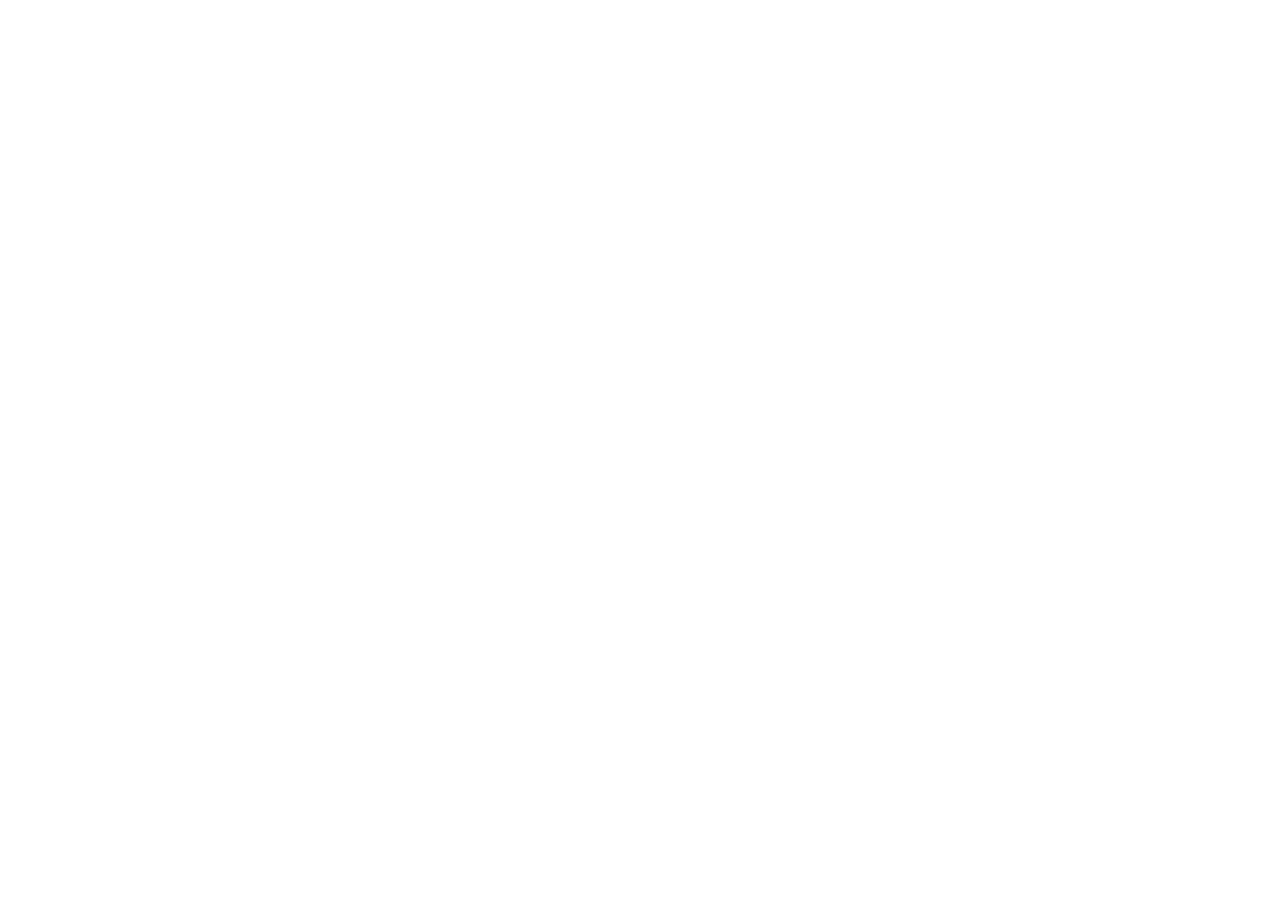
==== index.html @ 925f5c83 "Create index.html" ====
<!DOCTYPE html>
<html lang="en">
<head>
  <meta charset="UTF-8" />
  <meta name="viewport" content="width=device-width, initial-scale=1.0" />
  <title>Australian Appliance Energy Consumption</title>
  <link rel="stylesheet" href="Style.css" />
</head>
<body>
  
</body>
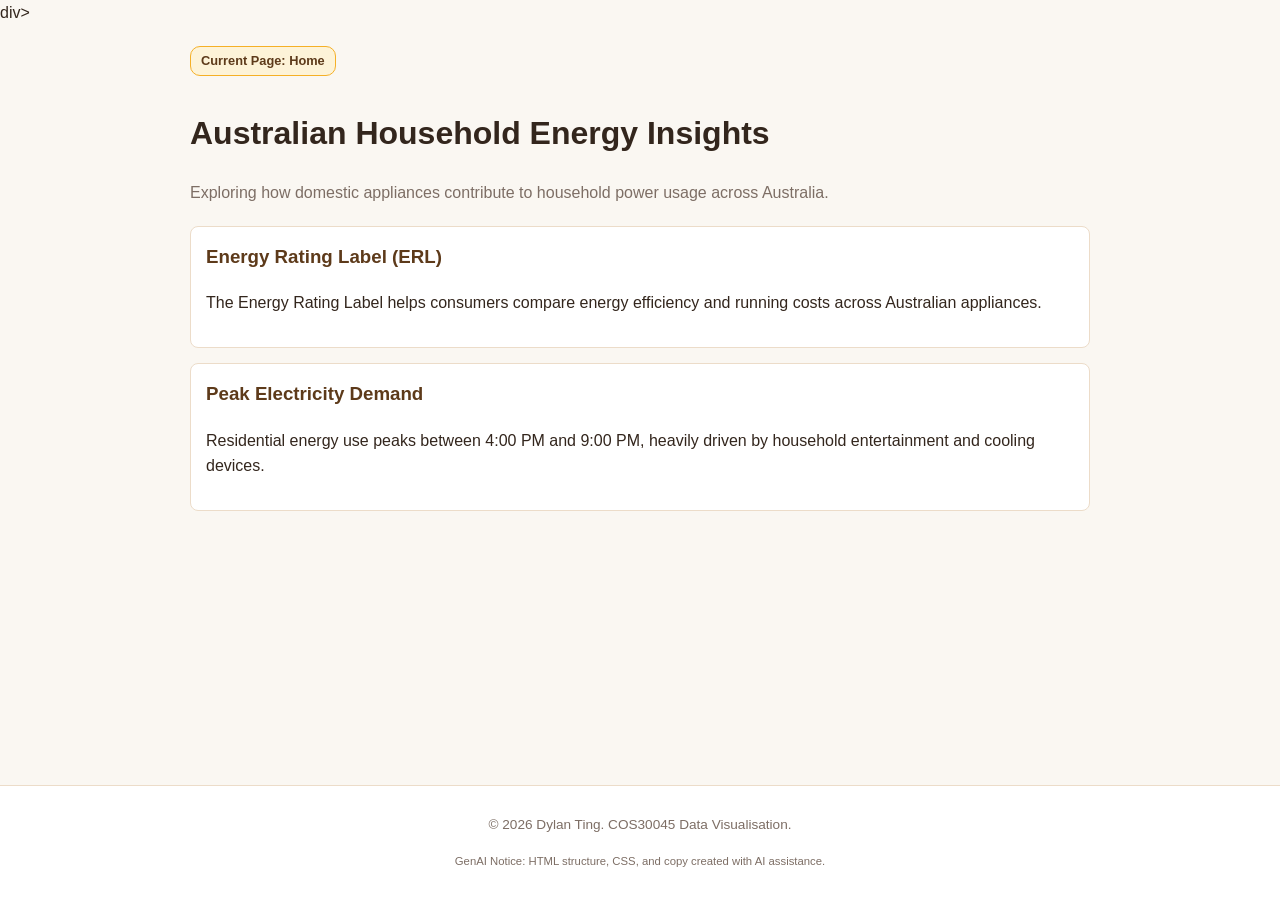
==== commit 5d6a71c5: "Remove navigation bar header from index.html Removed the navigation bar header and replaced it with " ====
--- a/index.html
+++ b/index.html
@@ -3,9 +3,37 @@
 <head>
   <meta charset="UTF-8" />
   <meta name="viewport" content="width=device-width, initial-scale=1.0" />
-  <title>Australian Appliance Energy Consumption</title>
+  <title>Home - EnergyWatch AU</title>
   <link rel="stylesheet" href="Style.css" />
 </head>
 <body>
-  
-</body>+
+  <!-- Navigation Bar -->
+ <div id="navbar-pl"></div>div>
+
+  <!-- Page Content -->
+  <main class="container">
+    <div class="page-badge">Current Page: Home</div>
+    <h1>Australian Household Energy Insights</h1>
+    <p class="subtitle">Exploring how domestic appliances contribute to household power usage across Australia.</p>
+
+    <div class="content-box">
+      <h3>Energy Rating Label (ERL)</h3>
+      <p>The Energy Rating Label helps consumers compare energy efficiency and running costs across Australian appliances.</p>
+    </div>
+
+    <div class="content-box">
+      <h3>Peak Electricity Demand</h3>
+      <p>Residential energy use peaks between 4:00 PM and 9:00 PM, heavily driven by household entertainment and cooling devices.</p>
+    </div>
+  </main>
+
+  <!-- Footer -->
+  <footer>
+    <p>&copy; 2026 Dylan Ting. COS30045 Data Visualisation.</p>
+    <p><small>GenAI Notice: HTML structure, CSS, and copy created with AI assistance.</small></p>
+  </footer>
+
+  <script src="script.js"></script>
+</body>
+</html>
--- a/Style.css
+++ b/Style.css
@@ -0,0 +1,117 @@
+/* Basic Page Setup */
+body {
+  margin: 0;
+  font-family: Arial, sans-serif;
+  background-color: #faf7f2;
+  color: #33261d;
+  line-height: 1.6;
+  min-height: 100vh;
+  display: flex;
+  flex-direction: column;
+}
+
+.container {
+  width: 90%;
+  max-width: 900px;
+  margin: 20px auto;
+  flex: 1; /* Pushes the footer down to the very bottom */
+}
+
+/* Navigation Bar */
+header {
+  background-color: #ffffff;
+  border-bottom: 2px solid #ecdcc9;
+}
+
+.navbar {
+  display: flex;
+  justify-content: space-between;
+  align-items: center;
+  max-width: 900px;
+  margin: 0 auto;
+  padding: 10px 15px;
+}
+
+.nav-brand {
+  display: flex;
+  align-items: center;
+  gap: 10px;
+  text-decoration: none;
+  font-size: 1.1rem;
+  font-weight: bold;
+  color: #5d3a1a;
+}
+
+.power-logo {
+  width: 35px;
+  height: 35px;
+}
+
+/* Navigation Links */
+.nav-links {
+  display: flex;
+  align-items: center;
+}
+
+.nav-link {
+  text-decoration: none;
+  padding: 6px 14px;
+  color: #7d6e65;
+  font-weight: bold;
+  border-radius: 15px;
+  margin-left: 5px;
+}
+
+.nav-link:hover {
+  background-color: #fdf3d8;
+  color: #5d3a1a;
+}
+
+/* Active Page Highlight */
+.nav-link.active {
+  background-color: #5d3a1a;
+  color: #ffffff;
+}
+
+/* Page Indicator Badge */
+.page-badge {
+  display: inline-block;
+  font-size: 0.8rem;
+  font-weight: bold;
+  background-color: #fdf3d8;
+  color: #5d3a1a;
+  border: 1px solid #f5b027;
+  padding: 4px 10px;
+  border-radius: 10px;
+  margin-bottom: 10px;
+}
+
+/* Content Boxes */
+.subtitle {
+  color: #7d6e65;
+  margin-bottom: 20px;
+}
+
+.content-box {
+  background: #ffffff;
+  border: 1px solid #ecdcc9;
+  border-radius: 8px;
+  padding: 15px;
+  margin-bottom: 15px;
+}
+
+.content-box h3 {
+  margin-top: 0;
+  color: #5d3a1a;
+}
+
+/* Footer Pushed to Bottom */
+footer {
+  text-align: center;
+  background: #ffffff;
+  border-top: 1px solid #ecdcc9;
+  padding: 15px 0;
+  font-size: 0.85rem;
+  color: #7d6e65;
+  width: 100%;
+}
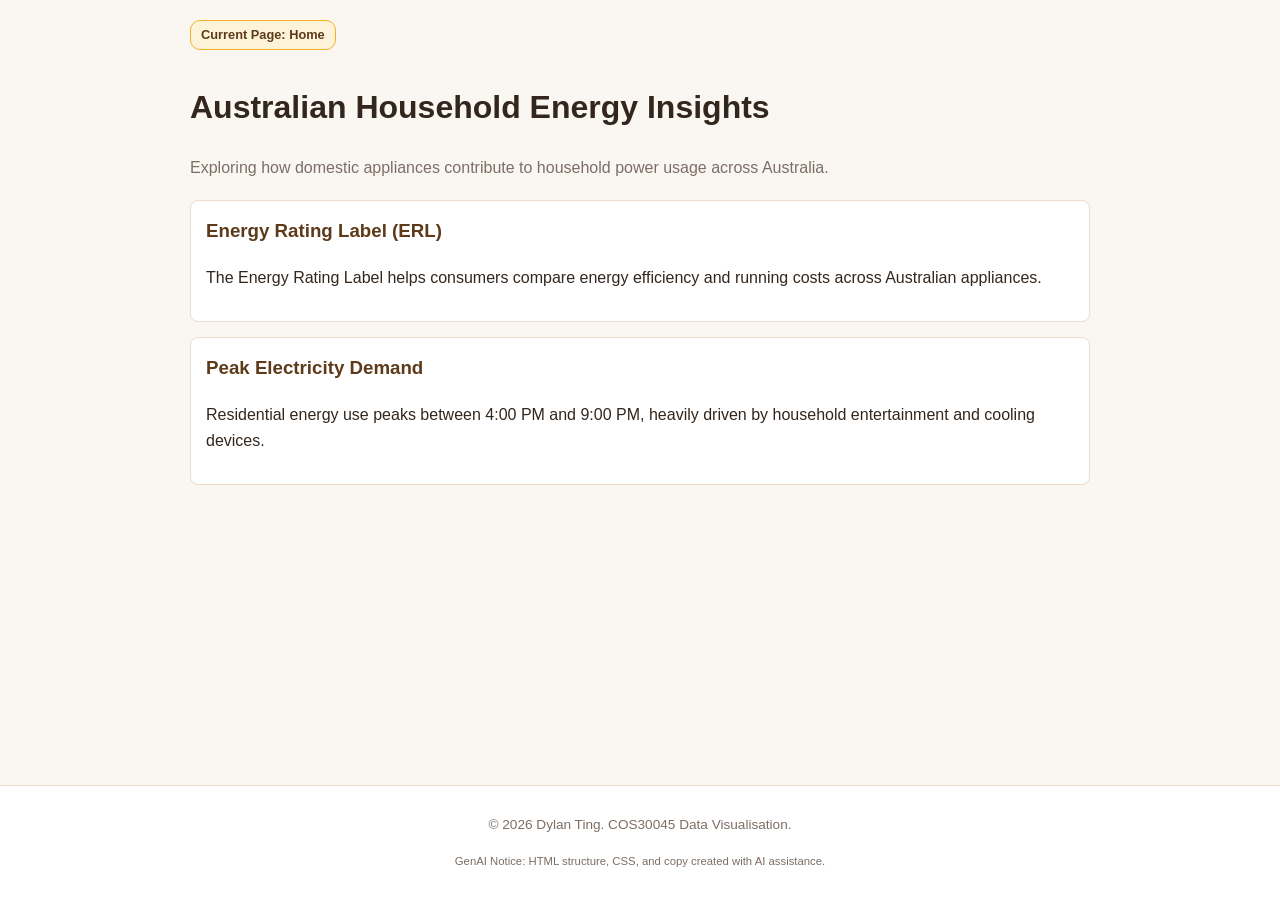
==== commit c24b5f07: "Fix navbar div tag and remove script tag Fixed a typo in the navbar div tag and removed the script t" ====
--- a/index.html
+++ b/index.html
@@ -5,11 +5,12 @@
   <meta name="viewport" content="width=device-width, initial-scale=1.0" />
   <title>Home - EnergyWatch AU</title>
   <link rel="stylesheet" href="Style.css" />
+  <script src="script.js" defer></script>
 </head>
 <body>
 
   <!-- Navigation Bar -->
- <div id="navbar-pl"></div>div>
+ <div id="navbar-pl"></div>
 
   <!-- Page Content -->
   <main class="container">
@@ -34,6 +35,5 @@
     <p><small>GenAI Notice: HTML structure, CSS, and copy created with AI assistance.</small></p>
   </footer>
 
-  <script src="script.js"></script>
 </body>
 </html>
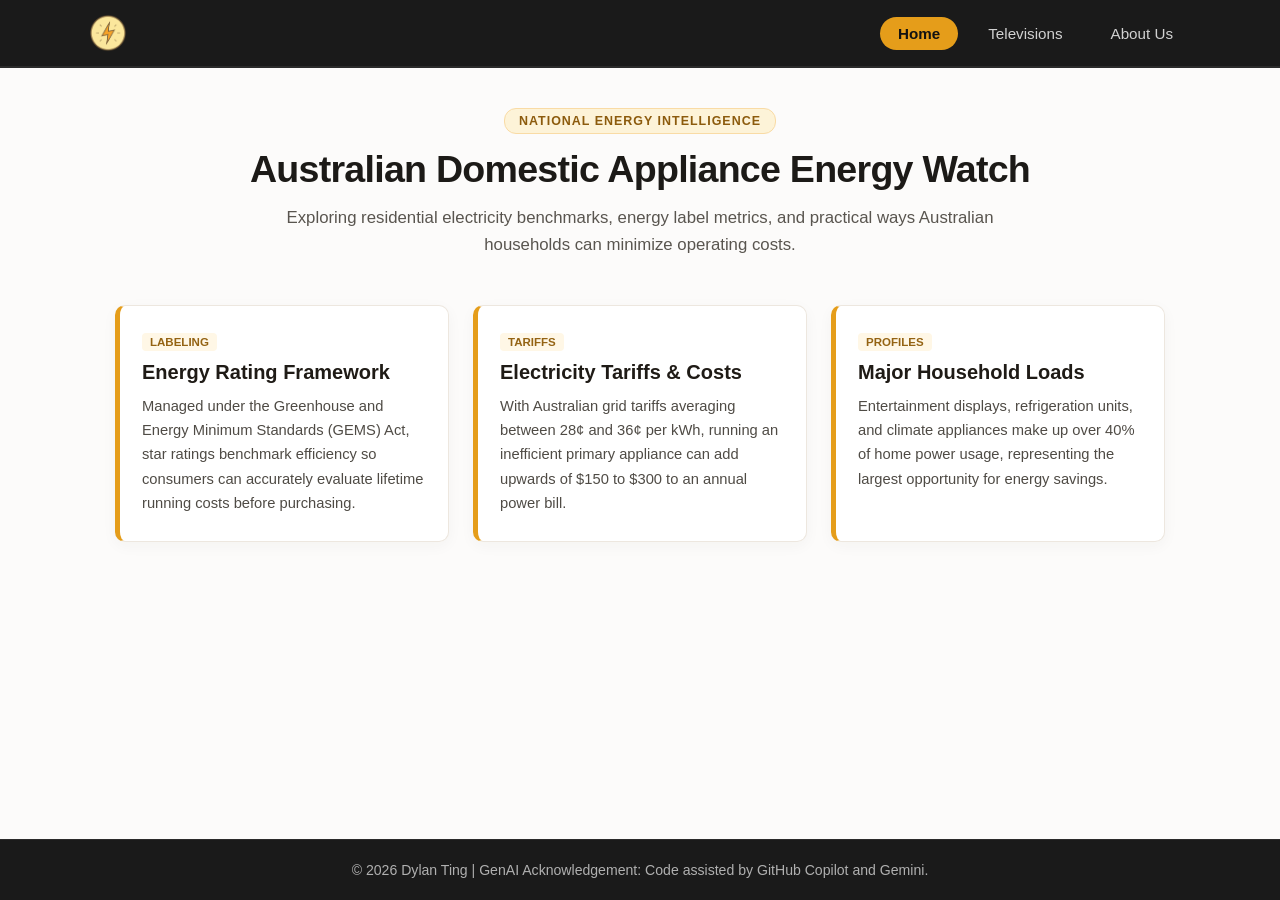
==== commit 0811d63e: "Updated website" ====
--- a/index.html
+++ b/index.html
@@ -3,37 +3,44 @@
 <head>
   <meta charset="UTF-8" />
   <meta name="viewport" content="width=device-width, initial-scale=1.0" />
-  <title>Home - EnergyWatch AU</title>
+  <title>Australian Domestic Energy Watch</title>
   <link rel="stylesheet" href="Style.css" />
-  <script src="script.js" defer></script>
 </head>
 <body>
 
-  <!-- Navigation Bar -->
- <div id="navbar-pl"></div>
+  <!-- Dynamic Navigation Injected by script.js -->
+  <div id="navbar-pl"></div>
 
-  <!-- Page Content -->
   <main class="container">
-    <div class="page-badge">Current Page: Home</div>
-    <h1>Australian Household Energy Insights</h1>
-    <p class="subtitle">Exploring how domestic appliances contribute to household power usage across Australia.</p>
+    <div class="hero-tag">National Energy Intelligence</div>
+    <h1 class="main-title">Australian Domestic Appliance Energy Watch</h1>
+    <p class="subtitle">Exploring residential electricity benchmarks, energy label metrics, and practical ways Australian households can minimize operating costs.</p>
 
-    <div class="content-box">
-      <h3>Energy Rating Label (ERL)</h3>
-      <p>The Energy Rating Label helps consumers compare energy efficiency and running costs across Australian appliances.</p>
-    </div>
+    <div class="cards-grid">
+      <article class="card">
+        <div class="card-icon-tag">Labeling</div>
+        <h2>Energy Rating Framework</h2>
+        <p>Managed under the Greenhouse and Energy Minimum Standards (GEMS) Act, star ratings benchmark efficiency so consumers can accurately evaluate lifetime running costs before purchasing.</p>
+      </article>
 
-    <div class="content-box">
-      <h3>Peak Electricity Demand</h3>
-      <p>Residential energy use peaks between 4:00 PM and 9:00 PM, heavily driven by household entertainment and cooling devices.</p>
+      <article class="card">
+        <div class="card-icon-tag">Tariffs</div>
+        <h2>Electricity Tariffs & Costs</h2>
+        <p>With Australian grid tariffs averaging between 28¢ and 36¢ per kWh, running an inefficient primary appliance can add upwards of $150 to $300 to an annual power bill.</p>
+      </article>
+
+      <article class="card">
+        <div class="card-icon-tag">Profiles</div>
+        <h2>Major Household Loads</h2>
+        <p>Entertainment displays, refrigeration units, and climate appliances make up over 40% of home power usage, representing the largest opportunity for energy savings.</p>
+      </article>
     </div>
   </main>
 
-  <!-- Footer -->
   <footer>
-    <p>&copy; 2026 Dylan Ting. COS30045 Data Visualisation.</p>
-    <p><small>GenAI Notice: HTML structure, CSS, and copy created with AI assistance.</small></p>
+    <p>&copy; 2026 Dylan Ting | GenAI Acknowledgement: Code assisted by GitHub Copilot and Gemini.</p>
   </footer>
 
+  <script src="script.js"></script>
 </body>
-</html>
+</html>
--- a/Style.css
+++ b/Style.css
@@ -1,117 +1,258 @@
-/* Basic Page Setup */
+* {
+  box-sizing: border-box;
+  margin: 0;
+  padding: 0;
+}
+
 body {
-  margin: 0;
-  font-family: Arial, sans-serif;
-  background-color: #faf7f2;
-  color: #33261d;
-  line-height: 1.6;
+  font-family: -apple-system, BlinkMacSystemFont, "Segoe UI", Roboto, Oxygen, Ubuntu, Cantarell, sans-serif;
+  background-color: #fcfbfa; /* Warmer, softer off-white tone */
+  color: #242424;
   min-height: 100vh;
   display: flex;
   flex-direction: column;
 }
 
-.container {
-  width: 90%;
-  max-width: 900px;
-  margin: 20px auto;
-  flex: 1; /* Pushes the footer down to the very bottom */
-}
-
-/* Navigation Bar */
-header {
-  background-color: #ffffff;
-  border-bottom: 2px solid #ecdcc9;
+/* Header & Navigation */
+.site-header {
+  background-color: #1a1a1a;
+  border-bottom: 2px solid #2b2b2b;
+  width: 100%;
 }
 
 .navbar {
+  max-width: 1150px;
+  margin: 0 auto;
+  padding: 14px 24px;
   display: flex;
   justify-content: space-between;
   align-items: center;
-  max-width: 900px;
-  margin: 0 auto;
-  padding: 10px 15px;
-}
-
-.nav-brand {
+}
+
+.power-logo {
+  width: 38px;
+  height: 38px;
+  border-radius: 50%;
+  object-fit: contain;
+  vertical-align: middle;
+  transition: transform 0.2s ease;
+}
+
+.power-logo:hover {
+  transform: scale(1.05);
+}
+
+.nav-menu {
   display: flex;
   align-items: center;
-  gap: 10px;
+  gap: 12px;
+}
+
+.nav-link {
+  color: #d1d1d1;
   text-decoration: none;
-  font-size: 1.1rem;
-  font-weight: bold;
-  color: #5d3a1a;
-}
-
-.power-logo {
-  width: 35px;
-  height: 35px;
-}
-
-/* Navigation Links */
-.nav-links {
-  display: flex;
-  align-items: center;
-}
-
-.nav-link {
-  text-decoration: none;
-  padding: 6px 14px;
-  color: #7d6e65;
-  font-weight: bold;
-  border-radius: 15px;
-  margin-left: 5px;
+  font-size: 0.95rem;
+  font-weight: 500;
+  padding: 8px 18px;
+  border-radius: 20px; /* Pill-shaped buttons for distinction */
+  transition: all 0.2s ease;
 }
 
 .nav-link:hover {
+  color: #ffffff;
+  background-color: #2c2c2c;
+}
+
+.nav-link.active {
+  background-color: #e59d1a;
+  color: #121212;
+  font-weight: 700;
+}
+
+/* Main Content Container */
+main.container {
+  flex: 1;
+  max-width: 1050px;
+  width: 90%;
+  margin: 40px auto;
+}
+
+/* Hero Badge & Headings */
+.hero-tag {
+  display: table;
+  margin: 0 auto 14px auto;
   background-color: #fdf3d8;
-  color: #5d3a1a;
-}
-
-/* Active Page Highlight */
-.nav-link.active {
-  background-color: #5d3a1a;
-  color: #ffffff;
-}
-
-/* Page Indicator Badge */
-.page-badge {
+  color: #8c5b0d;
+  font-size: 0.78rem;
+  font-weight: 700;
+  text-transform: uppercase;
+  letter-spacing: 0.08em;
+  padding: 5px 14px;
+  border-radius: 12px;
+  border: 1px solid #f9dba5;
+}
+
+h1.main-title {
+  text-align: center;
+  font-size: 2.35rem;
+  font-weight: 800;
+  color: #1c1a17;
+  letter-spacing: -0.02em;
+  margin-bottom: 14px;
+}
+
+p.subtitle {
+  text-align: center;
+  font-size: 1.05rem;
+  line-height: 1.6;
+  color: #59554f;
+  max-width: 780px;
+  margin: 0 auto 46px auto;
+}
+
+/* Cards Grid */
+.cards-grid {
+  display: grid;
+  grid-template-columns: repeat(auto-fit, minmax(280px, 1fr));
+  gap: 24px;
+}
+
+.card {
+  background: #ffffff;
+  border: 1px solid #ede7df;
+  border-left: 5px solid #e59d1a; /* Distinct left accent border instead of top */
+  border-radius: 10px;
+  padding: 26px 22px;
+  box-shadow: 0 4px 15px rgba(50, 40, 20, 0.04);
+  transition: transform 0.25s ease, box-shadow 0.25s ease;
+}
+
+.card:hover {
+  transform: translateY(-4px);
+  box-shadow: 0 10px 22px rgba(50, 40, 20, 0.08);
+}
+
+.card-icon-tag {
   display: inline-block;
-  font-size: 0.8rem;
-  font-weight: bold;
-  background-color: #fdf3d8;
-  color: #5d3a1a;
-  border: 1px solid #f5b027;
-  padding: 4px 10px;
-  border-radius: 10px;
+  font-size: 0.72rem;
+  font-weight: 700;
+  text-transform: uppercase;
+  color: #946313;
+  background-color: #fff7e6;
+  padding: 3px 8px;
+  border-radius: 4px;
   margin-bottom: 10px;
 }
 
-/* Content Boxes */
-.subtitle {
-  color: #7d6e65;
-  margin-bottom: 20px;
-}
-
-.content-box {
-  background: #ffffff;
-  border: 1px solid #ecdcc9;
+.card h2 {
+  font-size: 1.25rem;
+  font-weight: 700;
+  color: #1f1b16;
+  margin-bottom: 10px;
+}
+
+.card p {
+  font-size: 0.92rem;
+  line-height: 1.65;
+  color: #4f4b45;
+}
+
+/* Television / Story Sections */
+.tv-story h1 {
+  font-size: 2.1rem;
+  font-weight: 800;
+  color: #1a1a1a;
+  margin-bottom: 16px;
+}
+
+.tv-story .intro-p {
+  font-size: 1.02rem;
+  line-height: 1.65;
+  color: #4a4a4a;
+  margin-bottom: 40px;
+}
+
+.chart-section {
+  margin-bottom: 50px;
+}
+
+.chart-section h2 {
+  font-size: 1.45rem;
+  font-weight: 800;
+  color: #1a1a1a;
+  margin-bottom: 6px;
+}
+
+.chart-section h3.chart-type {
+  font-size: 1rem;
+  font-weight: 700;
+  color: #555555;
+  margin-bottom: 14px;
+}
+
+.chart-image-container {
+  background-color: #ffffff;
+  border: 1px solid #ebe5dc;
+  padding: 16px;
   border-radius: 8px;
-  padding: 15px;
-  margin-bottom: 15px;
-}
-
-.content-box h3 {
-  margin-top: 0;
-  color: #5d3a1a;
-}
-
-/* Footer Pushed to Bottom */
+  margin-bottom: 14px;
+  box-shadow: 0 2px 8px rgba(0,0,0,0.03);
+}
+
+.chart-image {
+  max-width: 100%;
+  height: auto;
+  display: block;
+  margin: 0 auto;
+}
+
+.chart-caption {
+  font-size: 0.95rem;
+  color: #383531;
+  line-height: 1.6;
+}
+
+.conclusion-section {
+  border-top: 1px solid #e0d9cf;
+  padding-top: 28px;
+  margin-top: 24px;
+}
+
+.conclusion-section h2 {
+  font-size: 1.5rem;
+  font-weight: 800;
+  margin-bottom: 12px;
+}
+
+/* About Section */
+.about-section h1 {
+  font-size: 2.1rem;
+  font-weight: 800;
+  color: #1a1a1a;
+  margin-bottom: 16px;
+}
+
+.about-section h2 {
+  font-size: 1.25rem;
+  font-weight: 700;
+  color: #1a1a1a;
+  margin-top: 28px;
+  margin-bottom: 10px;
+}
+
+.about-section p {
+  font-size: 0.98rem;
+  line-height: 1.65;
+  color: #423e39;
+}
+
+/* Footer */
 footer {
+  background-color: #1a1a1a;
+  color: #b0b0b0;
   text-align: center;
-  background: #ffffff;
-  border-top: 1px solid #ecdcc9;
-  padding: 15px 0;
-  font-size: 0.85rem;
-  color: #7d6e65;
+  padding: 22px 16px;
+  font-size: 0.88rem;
+  border-top: 1px solid #2b2b2b;
   width: 100%;
 }
